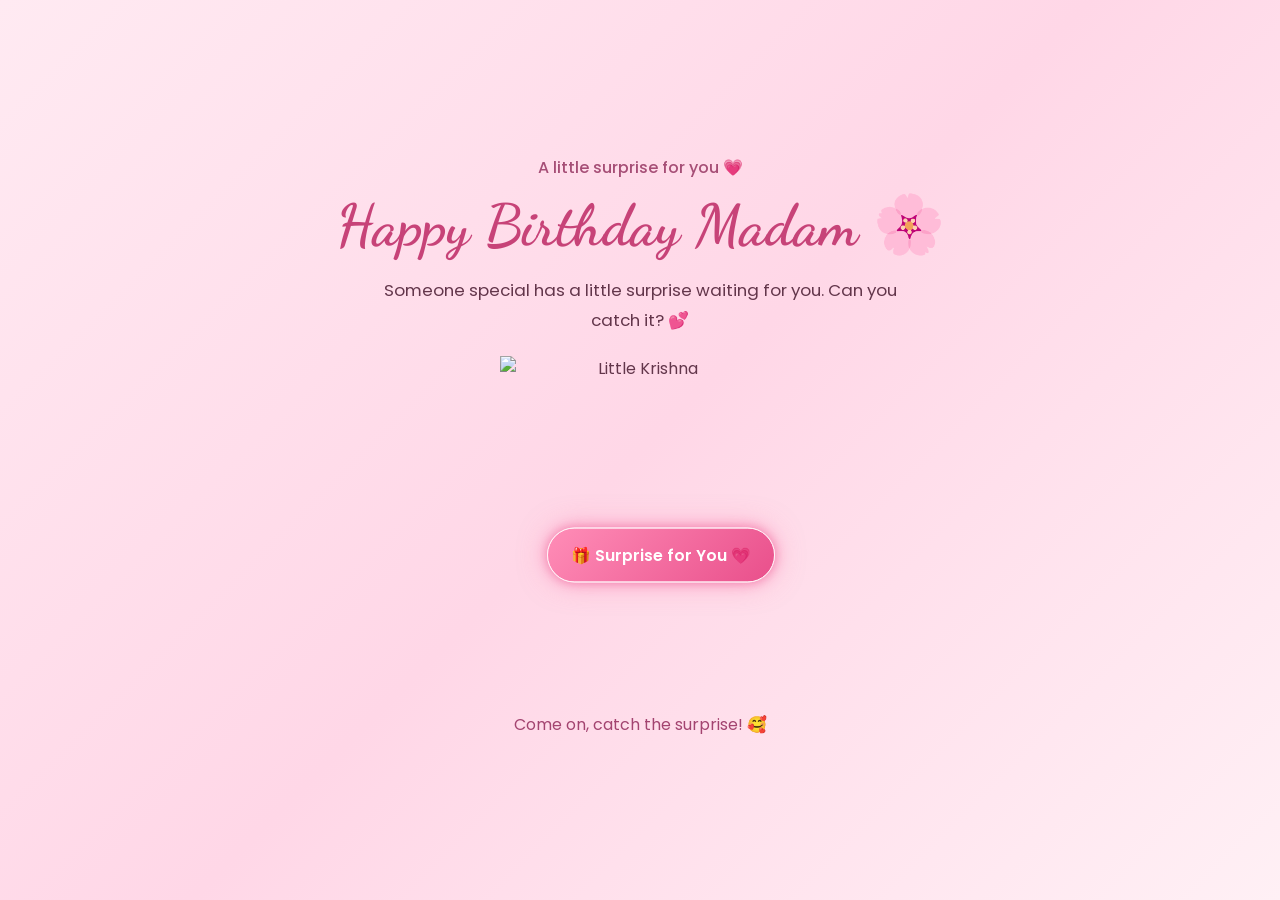
==== index.html @ 07c00ed6 "Rename birthday.html to index.html" ====
<!DOCTYPE html>
<html lang="en">
<head>
    <meta charset="UTF-8">
    <meta name="viewport" content="width=device-width, initial-scale=1.0">
    <title>A Surprise for You 💗</title>

    <link rel="stylesheet" href="style.css">

    <link rel="preconnect" href="https://fonts.googleapis.com">
    <link rel="preconnect" href="https://fonts.gstatic.com" crossorigin>
    <link href="https://fonts.googleapis.com/css2?family=Dancing+Script:wght@600;700&family=Poppins:wght@400;500;600;700&display=swap" rel="stylesheet">
</head>

<body>

    <!-- Floating hearts background -->
    <div class="hearts-background" id="heartsBackground"></div>

    <!-- PAGE 1: WELCOME -->
    <section class="page active" id="page1">
        <div class="welcome-content">
            <p class="small-heading">A little surprise for you 💗</p>
            <h1>Happy Birthday Madam 🌸</h1>

            <p class="welcome-message">
                Someone special has a little surprise waiting for you.
                Can you catch it? 💕
            </p>

            <div class="krishna-stage">
                <img
                    src="images/krishna.png"
                    alt="Little Krishna"
                    class="krishna-image"
                >

                <button class="surprise-button" id="surpriseButton">
                    🎁 Surprise for You 💗
                </button>
            </div>

            <p class="hint-message" id="hintMessage">
                Come on, catch the surprise! 🥰
            </p>
        </div>
    </section>


    <!-- PAGE 2: PHOTO GALLERY -->
    <section class="page" id="page2">
        <div class="gallery-content">
            <p class="small-heading">Our little memories 💞</p>
            <h1>Beautiful Moments</h1>

            <p class="gallery-message">
                Every picture has a little piece of my heart. 💗
            </p>

            <div class="photo-frame">
                <img
                    id="galleryPhoto"
                    src="images/photo1.jpg"
                    alt="Our memory"
                >
            </div>

            <p class="photo-caption" id="photoCaption"></p>

            <div class="gallery-controls">
                <button class="secondary-button" id="previousPhoto">
                    ← Previous
                </button>

                <span id="photoCounter">1 / 4</span>

                <button class="secondary-button" id="nextPhoto">
                    Next →
                </button>
            </div>

            <p class="gallery-hint" id="galleryHint">
                View all 4 photos to unlock your little message. 💌
            </p>

            <button class="main-button hidden" id="letterButton">
                Little Words for You 💌
            </button>
        </div>
    </section>


    <!-- PAGE 3: BIRTHDAY LETTER -->
    <section class="page" id="page3">
        <div class="letter-content">
            <p class="small-heading">A letter from my heart 💗</p>
            <h1>Happy Birthday Beautiful❤️ 🎂</h1>

            <div class="letter-text">
                <p>To the girl who makes my world more beautiful,</p>

                <p>
                   Happy Birthday madam ❤️🫶🏻🎂💗🎉🥳✨
Eppavum ipdiye happy ah, jolly ah iru 😄💫 Unoda dreams and achievements ellame achieve panni life la nalla position ku varanum 🌟🏆❤️ Unaku pudichadhu ellame kedaikum, un life full ahh happiness ah irukanum 😍🌈💖 Ini vara years ellame unnodadhu dhaan, unaku pudicha maari un life ah enjoy pannu 🥳🎊 Ellamthayum confident ahh pannu, ethukum bayapadathinga madam 💪🏻✨🥹💖
                </p>

                <p>
                    Un life la vara ella ups and downs layum naan eppavum un kooda irupen 🤝🏻🫂❤️ Edhu nadandhalum, don't worry, I'm always there for you 🥺💞 Konjam busy ah irundhalum, time kedaikumbodhu enaku oru message achum pannuga "kalnenjakari" 😌📱 Nee epapdi iruka nu kuda ipa la theriya mataguthu 😅🥹 Nalla sapdu, take care of yourself da ,chocolate la athigam ahh sapdatha  🍽️💗🌸
                </p>

               <p>
    Once again happy birthday, my dear KK! 🥹🎀🎂💝
</p>

<p>
    KK ku enna meaning nu niyabagam iruka 😉🤭💭
    Enjoy your upcoming days 🫂✨🎉
</p>
                    Keep smiling, keep shining and never forget how
                    special you are to me. 💗
                </p>
"Na unna romba romba miss pandra da 🥹💗🫂💕"
</p>

                <p class="signature">
                    Always yours,<br>
                 Forever yours 💕
                </p>
            </div>

            <button class="main-button" id="finalPageButton">
                One Last Surprise 💝
            </button>
        </div>
    </section>


    <!-- PAGE 4: FINAL LOVE MESSAGE -->
    <section class="page final-page" id="page4">
        <div class="final-content">
            <div class="heart-decoration">💗 🌷 💗</div>

            <h1>You're My Favorite Person 💕</h1>

            <p class="final-message">
                In a world full of people, my heart chose you. 🥹
                <br><br>

               Life la ellame namma nenacha maari nadakathu. Sila neram failures varalam, sila neram namma romba tired ah feel pannalam. Aana edhu nadandhalum un mela irukura confidence ah mattum lose pannidatha. Unna nee nambuna, kandippa unaku pudicha life ah create panna mudiyum da. Un happiness kaga nee vaazha kathuko, un dreams kaga effort podu, un peace ah eppavum compromise pannatha. ❤️✨
                <br><br>

                Intha birthday la irundhu un life la pudhu beginnings, beautiful memories, unexpected happiness nu ellame neraya varum 🪈 💕, Unakku romba pudicha Krishna eppavum un kooda irundhu unna guide pannuvaru,unaku thevaiyana strength um happiness yum kuduparru 💕,Nee edukura ovvoru step layum avaroda blessings irukum, Un kannula eppavum intha happiness irukanum. 🦚💙🙏🏻
                <br><br>

                Be Happy Forever 💖Un kuda pesula nalum un mela iruka care and thinking pogathu ,may be god krishna kuda unnaku en mulayama unnaku wishes solla try pannalam ,so happy birthday geethu 🪈💕 💕
            </p>
<p class="signature">
  by Krishna 🦚💙
</p>

            <p class="final-signature">Forever and always 💞</p>

            <button class="main-button" id="blessingPageButton">
                One More Blessing 💖
            </button>
        </div>
    </section>


    <!-- PAGE 5: KRISHNA BLESSING -->
    <section class="page final-blessing-page" id="page5">
        <div class="blessing-content">

            <img
                src="images/krishna-blessing.png"
                alt="Lord Krishna blessing"
                class="blessing-image"
            >

            <h1 class="birthday-wish">
                Happy Birthday da Geethu! 🎂💖🦚✨
            </h1>

            <p class="blessing-message">
                May Krishna bless you with endless happiness,
                love, success and beautiful smiles. 🪷🙏💗
            </p>

            <button class="main-button" id="replayButton">
                Replay Our Surprise 🌸
            </button>

        </div>
    </section>


    <script src="script.js"></script>
</body>
</html>
---- style.css ----
* {
    margin: 0;
    padding: 0;
    box-sizing: border-box;
}

body {
    font-family: "Poppins", sans-serif;
    background: linear-gradient(135deg, #ffeaf2, #ffd7e7, #fff0f5);
    color: #63364b;
    min-height: 100vh;
    overflow-x: hidden;
}

/* PAGE SETTINGS */

.page {
    display: none;
    min-height: 100vh;
    width: 100%;
    padding: 35px 18px;
    align-items: center;
    justify-content: center;
    text-align: center;
    position: relative;
    z-index: 1;
}

.page.active {
    display: flex;
    animation: pageAppear 0.7s ease;
}

@keyframes pageAppear {
    from {
        opacity: 0;
        transform: translateY(12px);
    }

    to {
        opacity: 1;
        transform: translateY(0);
    }
}

h1 {
    font-family: "Dancing Script", cursive;
    font-size: clamp(2.3rem, 7vw, 3.6rem);
    color: #c74378;
    margin: 8px 0 15px;
}

p {
    line-height: 1.8;
}

.small-heading {
    font-size: 1rem;
    color: #a64e76;
    font-weight: 500;
}

.welcome-content,
.gallery-content,
.letter-content,
.final-content,
.blessing-content {
    width: 100%;
    max-width: 650px;
    margin: auto;
}

.welcome-message,
.gallery-message {
    font-size: 1.05rem;
    max-width: 520px;
    margin: 0 auto;
}


/* FLOATING HEARTS BACKGROUND */

.hearts-background {
    position: fixed;
    inset: 0;
    overflow: hidden;
    pointer-events: none;
    z-index: 0;
}

.floating-heart {
    position: absolute;
    bottom: -40px;
    color: #ed78a4;
    opacity: 0.55;
    animation: floatHeart linear infinite;
    filter: drop-shadow(0 2px 4px #f49abc40);
    user-select: none;
}

@keyframes floatHeart {
    0% {
        transform: translateY(0) rotate(0deg);
        opacity: 0;
    }

    10% {
        opacity: 0.55;
    }

    85% {
        opacity: 0.5;
    }

    100% {
        transform: translateY(-115vh) rotate(35deg);
        opacity: 0;
    }
}


/* PAGE 1: KRISHNA AND SURPRISE BUTTON */

.krishna-stage {
    position: relative;
    width: min(100%, 420px);
    height: 350px;
    margin: 20px auto 0;
}

.krishna-image {
    width: 280px;
    height: auto;
    object-fit: contain;
    background: transparent;
    border: none;
    border-radius: 0;
    box-shadow: none;
    display: block;
    margin: 0 auto;
}

.surprise-button {
    position: absolute;
    left: 55%;
    top: 57%;
    transform: translate(-50%, -50%);
    z-index: 2;

    border: 1px solid #fff4f8;
    border-radius: 35px;
    padding: 15px 23px;

    background: linear-gradient(135deg, #ff8db7, #e94f8b);
    color: white;

    font-family: "Poppins", sans-serif;
    font-size: 0.98rem;
    font-weight: 600;

    box-shadow: 0 0 12px #f47aa9, 0 0 28px #f47aa980;
    cursor: pointer;
    white-space: nowrap;

    animation: buttonBlink 1.5s ease-in-out infinite;
    transition: left 0.3s ease, top 0.3s ease;
}

@keyframes buttonBlink {
    0%, 100% {
        box-shadow: 0 0 10px #f47aa9, 0 0 20px #f47aa980;
        filter: brightness(1);
    }

    50% {
        box-shadow: 0 0 20px #ff5e9c, 0 0 38px #ff5e9c;
        filter: brightness(1.12);
    }
}

.surprise-button:active {
    transform: translate(-50%, -50%) scale(0.96);
}

.hint-message {
    min-height: 35px;
    margin-top: 5px;
    font-size: 1rem;
    color: #a34470;
}


/* GENERAL BUTTONS */

.main-button,
.secondary-button {
    border: none;
    border-radius: 30px;
    padding: 13px 22px;

    font-family: "Poppins", sans-serif;
    font-size: 1rem;
    font-weight: 600;

    cursor: pointer;
    transition: transform 0.2s ease, background 0.2s ease;
}

.main-button {
    margin-top: 25px;
    background: linear-gradient(135deg, #f47eaa, #df4c83);
    color: white;
    box-shadow: 0 5px 16px #c94b7c35;
}

.main-button:hover,
.secondary-button:hover {
    transform: translateY(-2px);
}

.secondary-button {
    background: #ffd0e1;
    color: #9a3f68;
    padding: 10px 16px;
}

.hidden {
    display: none !important;
}


/* PAGE 2: PHOTO GALLERY */

.gallery-content {
    max-width: 550px;
}

.photo-frame {
    width: min(100%, 370px);
    height: 390px;
    margin: 25px auto 12px;

    border: 5px solid #fff8fb;
    border-radius: 22px;
    overflow: hidden;

    background: #ffd2e2;
    box-shadow: 0 8px 24px #a8466b25;
}

.photo-frame img {
    width: 100%;
    height: 100%;
    object-fit: cover;
    display: block;
}

.photo-caption {
    font-size: 1.05rem;
    color: #9c426b;
    margin: 10px 0 18px;
}

.gallery-controls {
    display: flex;
    align-items: center;
    justify-content: center;
    gap: 15px;
}

#photoCounter {
    font-size: 0.95rem;
    font-weight: 600;
    color: #914063;
    min-width: 45px;
}

.gallery-hint {
    font-size: 0.95rem;
    margin-top: 20px;
    color: #a34d73;
}


/* PAGE 3: BIRTHDAY LETTER */

.letter-content {
    max-width: 680px;
}

.letter-text {
    margin: 22px auto 5px;
    text-align: left;
    font-size: 1.05rem;
    line-height: 1.9;
}

.letter-text p {
    margin-bottom: 17px;
}

.signature {
    font-family: "Dancing Script", cursive;
    font-size: 1.7rem;
    font-weight: 700;
    color: #c74378;
    text-align: right;
    line-height: 1.5;
    margin-top: 25px;
}


/* PAGE 4: FINAL LOVE MESSAGE */

.final-page,
.final-blessing-page {
    background: linear-gradient(145deg, #ffe6ef, #ffd2e3);
}

.final-content {
    max-width: 620px;
}

.heart-decoration {
    font-size: 2rem;
    margin-bottom: 10px;
}

.final-message {
    font-size: 1.1rem;
    line-height: 1.9;
    margin: 25px auto;
    max-width: 540px;
}

.final-signature {
    font-family: "Dancing Script", cursive;
    color: #c74378;
    font-size: 1.8rem;
    font-weight: 700;
}


/* PAGE 5: KRISHNA BLESSING */

.blessing-content {
    max-width: 700px;
    text-align: center;
}
.blessing-image {
    display: block;
    width: 100%;
    max-width: 520px;
    max-height: 62vh;
    object-fit: contain;
    margin: 0 auto 20px;
    background: transparent;
    border: none;
    border-radius: 0;
    box-shadow: none;
    filter: none;
}
.birthday-wish {
    font-family: "Dancing Script", cursive;
    font-size: clamp(2.1rem, 7vw, 3.4rem);
    line-height: 1.3;
    color: #c74378;
    margin: 15px 0;
}

.blessing-message {
    font-size: 1.05rem;
    line-height: 1.8;
    margin: 12px auto;
    max-width: 520px;
}


/* MOBILE RESPONSIVE */

@media (max-width: 600px) {
    .page {
        padding: 25px 16px;
    }

    .welcome-message,
    .gallery-message {
        font-size: 0.98rem;
    }

    .krishna-stage {
        height: 310px;
        max-width: 350px;
    }

    .surprise-button {
        font-size: 0.88rem;
        padding: 12px 17px;
    }

    .photo-frame {
        height: min(65vh, 390px);
        max-height: 390px;
    }

    .gallery-controls {
        gap: 8px;
    }

    .secondary-button {
        font-size: 0.85rem;
        padding: 10px 12px;
    }

    .letter-text {
        font-size: 1rem;
    }

    .final-message,
    .blessing-message {
        font-size: 1.02rem;
    }

    .blessing-image {
        max-height: 52vh;
    }
}

@media (max-width: 360px) {
    .krishna-stage {
        height: 270px;
    }

    .gallery-controls {
        gap: 5px;
    }

    .secondary-button {
        font-size: 0.78rem;
        padding: 9px 10px;
    }
}


/* ACCESSIBILITY */

@media (prefers-reduced-motion: reduce) {
    *,
    *::before,
    *::after {
        animation-duration: 0.01ms !important;
        animation-iteration-count: 1 !important;
        scroll-behavior: auto !important;
    }
}
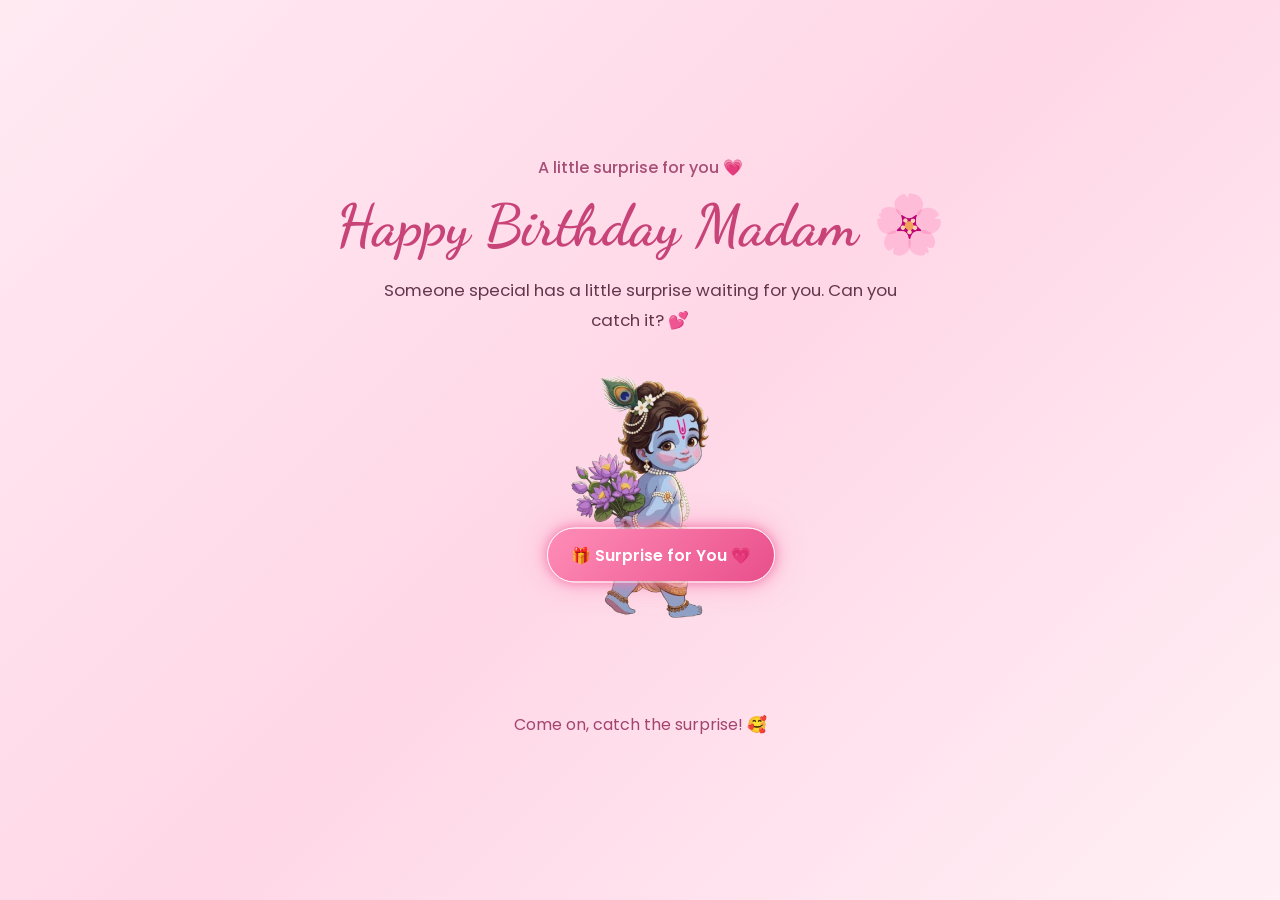
==== commit 0bc4f1dc: "Update index.html" ====
--- a/index.html
+++ b/index.html
@@ -30,7 +30,7 @@
 
             <div class="krishna-stage">
                 <img
-                    src="images/krishna.png"
+                    src="./krishna.png"
                     alt="Little Krishna"
                     class="krishna-image"
                 >
@@ -60,7 +60,7 @@
             <div class="photo-frame">
                 <img
                     id="galleryPhoto"
-                    src="images/photo1.jpg"
+                    src="./photo1.jpg"
                     alt="Our memory"
                 >
             </div>
@@ -172,7 +172,7 @@
         <div class="blessing-content">
 
             <img
-                src="images/krishna-blessing.png"
+                src="./krishna-blessing.png"
                 alt="Lord Krishna blessing"
                 class="blessing-image"
             >
